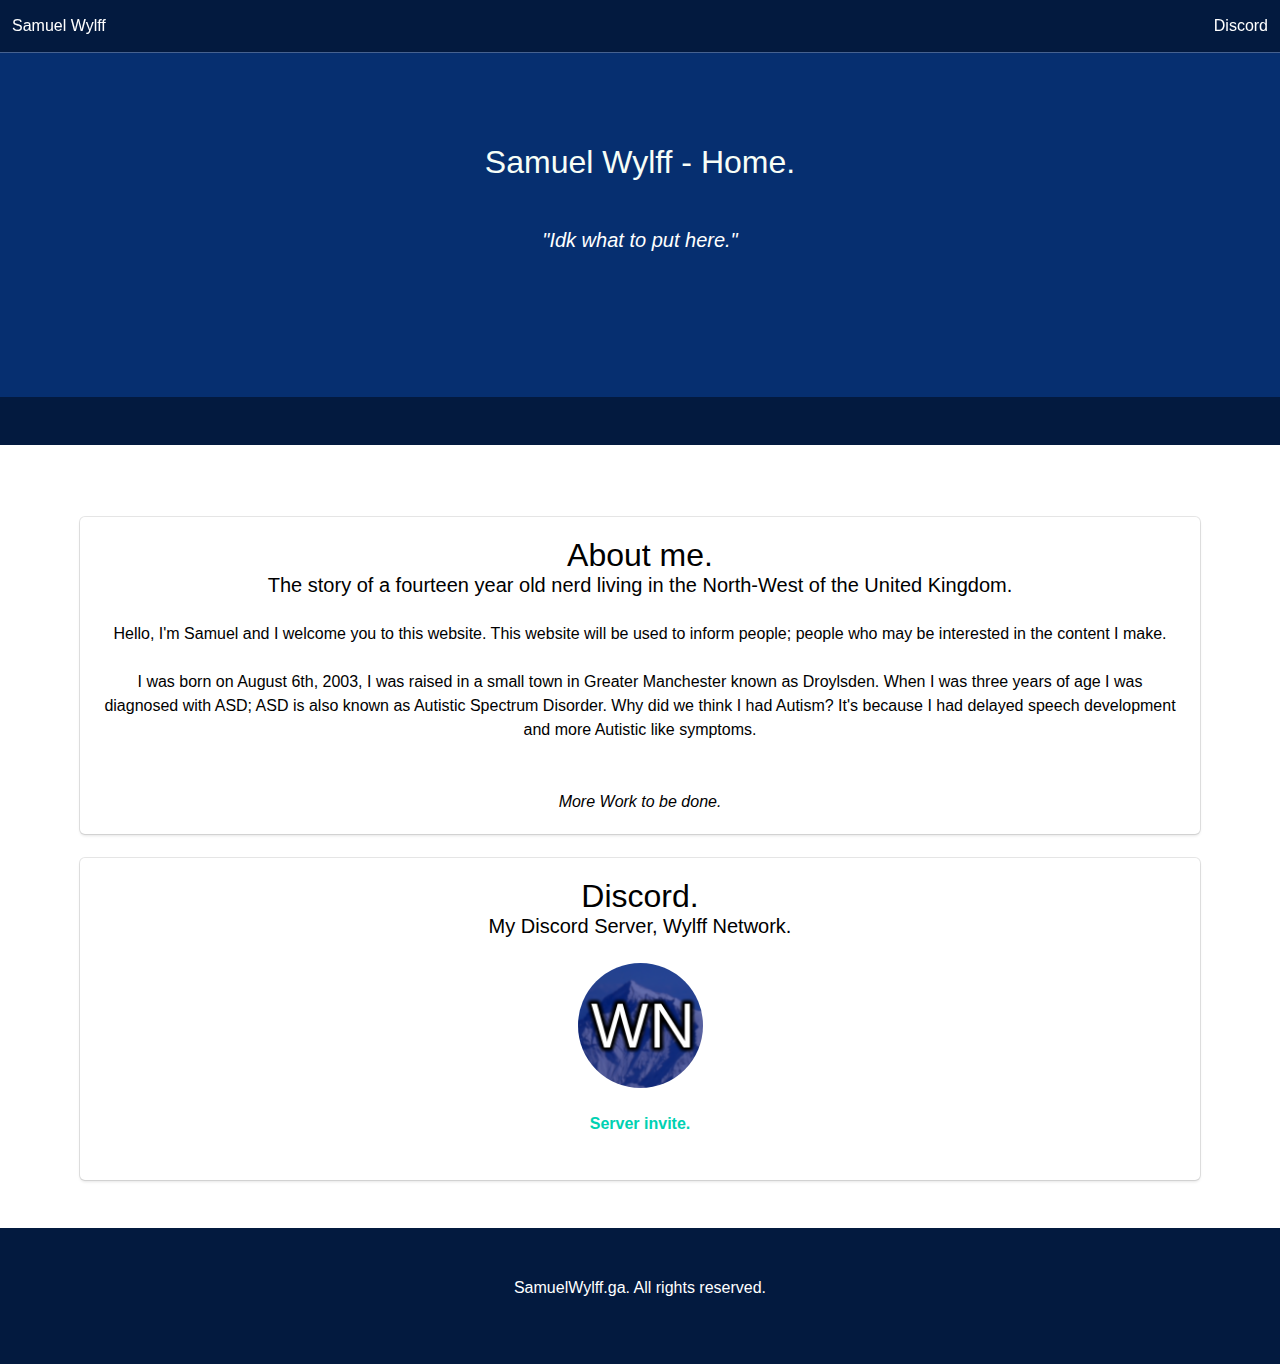
==== Beta/index.html @ 6fc1e646 "Add files via upload" ====
<html>
<head>
	<link rel="stylesheet" href=".\framework\bulma.css">
	<link href="https://maxcdn.bootstrapcdn.com/font-awesome/4.7.0/css/font-awesome.min.css" rel="stylesheet">
	<link rel="stylesheet" href=".\css\styles.css">
	<meta property="og:title" content="Samuel Wylff"/>
	<meta property="og:type" content="website"/>
	<meta property="og:url" content="https://samuelwylff.ga/"/>
	<meta property="og:image" content="https://samuelwylff.ga/img/logo.png">
	<meta property="og:description" content="The official page of Samuel Wylff."/>
	<meta property="og:determiner" content="the"/>
<title>Samuel Wylff</title>
</head>
<section class="hero is-medium" style="background-size: cover; background-position: bottom;">
<div id="hero-head">
<nav class="nav">
<div class="nav-left">
            <a class="nav-item" href="./">
                        Samuel Wylff
            </a>
</div>
<div class="nav-right">
<a class="nav-item" href="https://discord.gg/RM9ayT2">
                          Discord
</a>
</div>
</div>
</nav>
<div class="hero-body" style="background-color: #062f70">
<h1 class="title">Samuel Wylff - Home.</h1>
<br>
<i><h1 class="subtitle" style="color: white">"Idk what to put here."</h1></i>
</div>
</section>
</nav>
<br>
<br>

<div id="content">
<div id="content-inner">
<br>
<br>
<br>
<div class="box" style="text-align: center;" id="about">
<h1 class="title">About me.</h1>
<h2 class="subtitle">The story of a fourteen year old nerd living in the North-West of the United Kingdom.</h2>
<p>Hello, I'm Samuel and I welcome you to this website. This website will be used to inform people; people who may be interested in the content I make. <br><br> I was born on August 6th, 2003, I was raised in a small town in Greater Manchester known as Droylsden. When I was three years of age I was diagnosed with ASD; ASD is also known as Autistic Spectrum Disorder. Why did we think I had Autism? It's because I had delayed speech development and more Autistic like symptoms.<br><br><br> <i>More Work to be done.</i></p>
</div>
<div class="box" style="text-align: center;" id="about">
<h1 class="title">Discord.</h1>
<h2 class="subtitle">My Discord Server, Wylff Network.</h2>
<p><a href="https://discord.gg/RM9ayT2"><img src="img/serverlogo.png" class="serverlogo"><br><br><b>Server invite.</b><br><br></a></p>
</div>
</div>
<br>
<br>
</div>
<footer class="footer">
	<div class="container" id="footer-inner">
		<div class="content has-text-centered">
			SamuelWylff.ga. All rights reserved. 
		</div>
	<br>
	</div>
</footer>
</body>
</html>
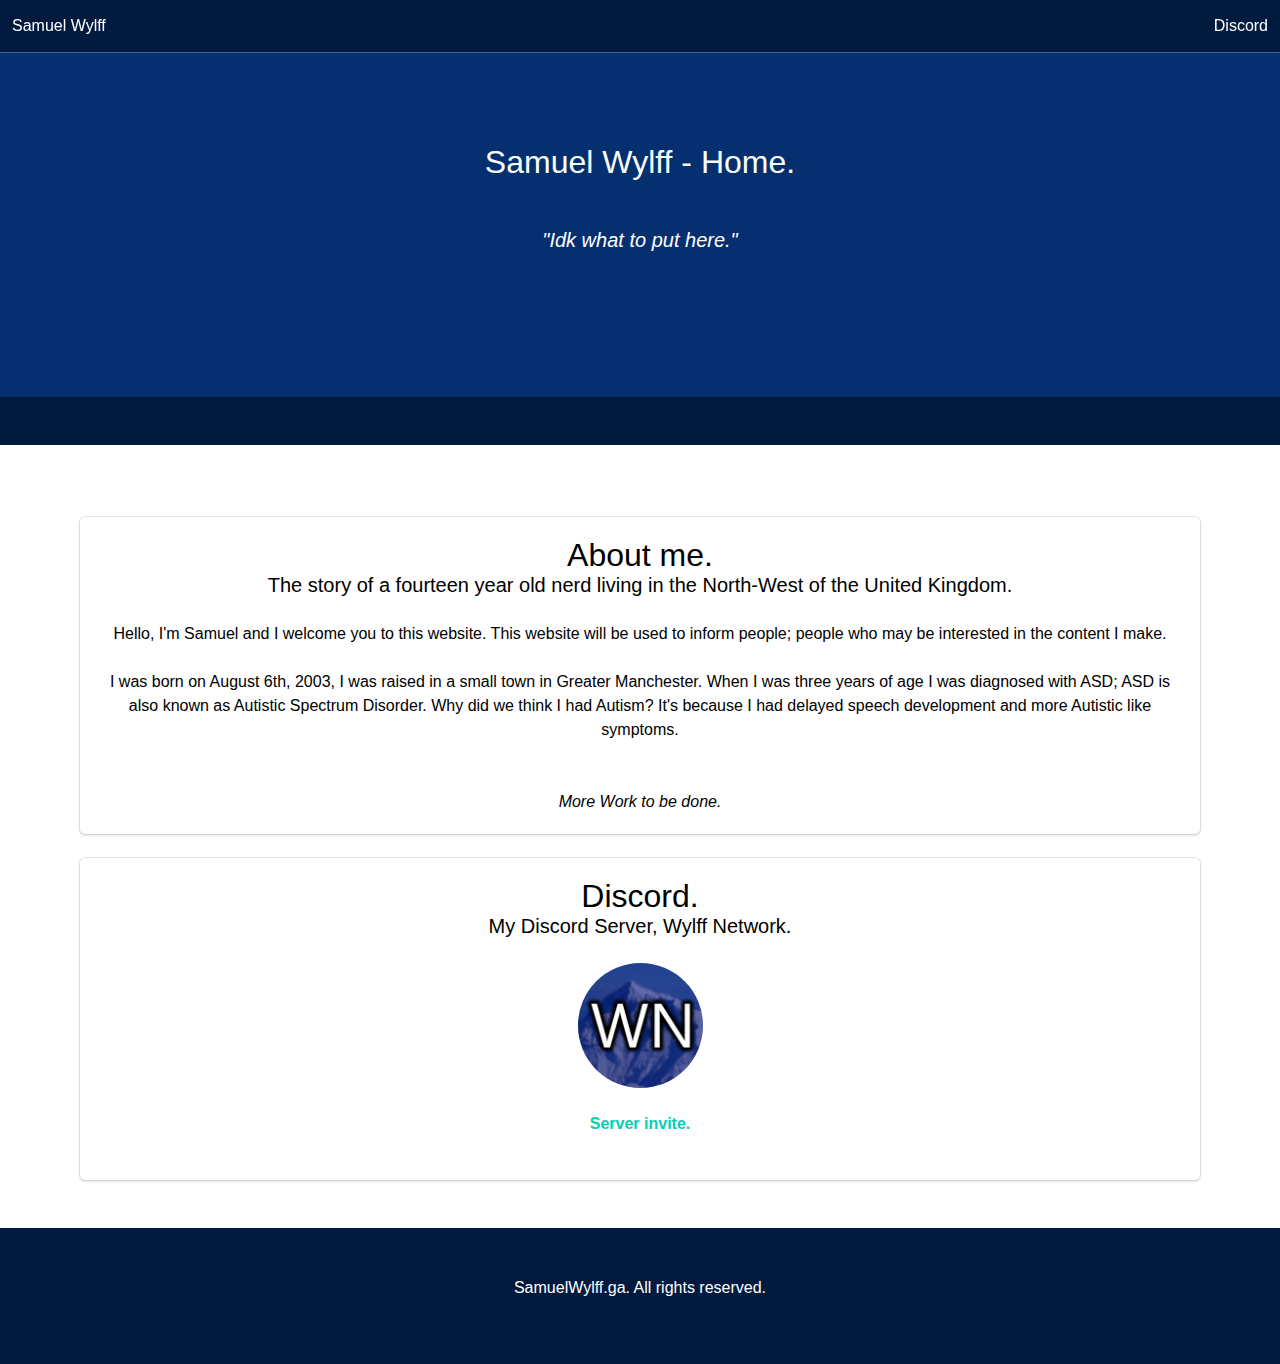
==== commit 98363780: "Add files via upload" ====
--- a/Beta/index.html
+++ b/Beta/index.html
@@ -44,7 +44,7 @@
 <div class="box" style="text-align: center;" id="about">
 <h1 class="title">About me.</h1>
 <h2 class="subtitle">The story of a fourteen year old nerd living in the North-West of the United Kingdom.</h2>
-<p>Hello, I'm Samuel and I welcome you to this website. This website will be used to inform people; people who may be interested in the content I make. <br><br> I was born on August 6th, 2003, I was raised in a small town in Greater Manchester known as Droylsden. When I was three years of age I was diagnosed with ASD; ASD is also known as Autistic Spectrum Disorder. Why did we think I had Autism? It's because I had delayed speech development and more Autistic like symptoms.<br><br><br> <i>More Work to be done.</i></p>
+<p>Hello, I'm Samuel and I welcome you to this website. This website will be used to inform people; people who may be interested in the content I make. <br><br> I was born on August 6th, 2003, I was raised in a small town in Greater Manchester. When I was three years of age I was diagnosed with ASD; ASD is also known as Autistic Spectrum Disorder. Why did we think I had Autism? It's because I had delayed speech development and more Autistic like symptoms.<br><br><br> <i>More Work to be done.</i></p>
 </div>
 <div class="box" style="text-align: center;" id="about">
 <h1 class="title">Discord.</h1>
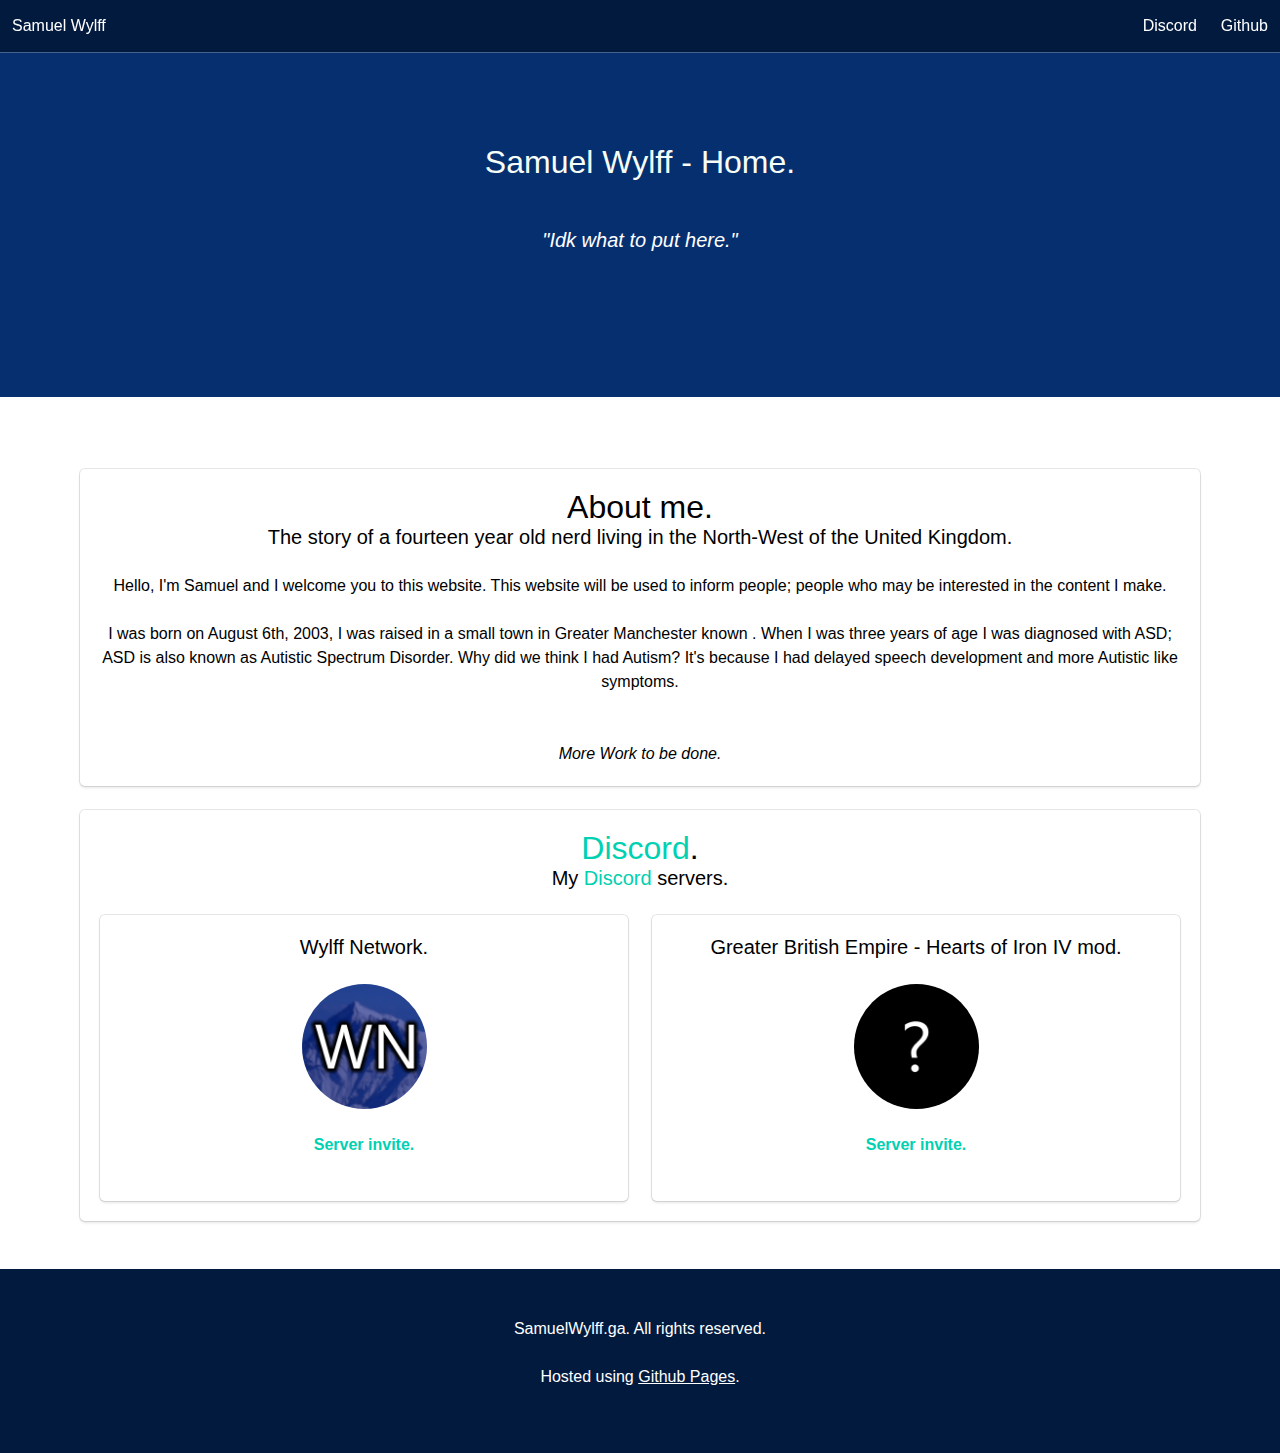
==== commit 7a0d0003: "Add files via upload" ====
--- a/Beta/index.html
+++ b/Beta/index.html
@@ -9,56 +9,71 @@
 	<meta property="og:image" content="https://samuelwylff.ga/img/logo.png">
 	<meta property="og:description" content="The official page of Samuel Wylff."/>
 	<meta property="og:determiner" content="the"/>
-<title>Samuel Wylff</title>
+	<title>Samuel Wylff</title>
 </head>
 <section class="hero is-medium" style="background-size: cover; background-position: bottom;">
-<div id="hero-head">
-<nav class="nav">
-<div class="nav-left">
-            <a class="nav-item" href="./">
-                        Samuel Wylff
-            </a>
-</div>
-<div class="nav-right">
-<a class="nav-item" href="https://discord.gg/RM9ayT2">
-                          Discord
-</a>
-</div>
-</div>
-</nav>
-<div class="hero-body" style="background-color: #062f70">
-<h1 class="title">Samuel Wylff - Home.</h1>
-<br>
-<i><h1 class="subtitle" style="color: white">"Idk what to put here."</h1></i>
-</div>
+	<div id="hero-head">
+		<nav class="nav">
+			<div class="nav-left">
+				<a class="nav-item" href="./">
+							Samuel Wylff
+				</a>
+			</div>
+			<div class="nav-right">
+				<a class="nav-item" href="https://discord.gg/RM9ayT2">
+							Discord
+				</a>
+				<a class="nav-item" href="https://github.com/SamuelWylff">
+							Github
+				</a>
+			</div>
+		</nav>
+	</div>
+	<div class="hero-body" style="background-color: #062f70">
+		<h1 class="title">Samuel Wylff - Home.</h1>
+		<br>
+		<i><h1 class="subtitle" style="color: white">"Idk what to put here."</h1></i>
+	</div>
 </section>
-</nav>
-<br>
-<br>
-
 <div id="content">
-<div id="content-inner">
-<br>
-<br>
-<br>
-<div class="box" style="text-align: center;" id="about">
-<h1 class="title">About me.</h1>
-<h2 class="subtitle">The story of a fourteen year old nerd living in the North-West of the United Kingdom.</h2>
-<p>Hello, I'm Samuel and I welcome you to this website. This website will be used to inform people; people who may be interested in the content I make. <br><br> I was born on August 6th, 2003, I was raised in a small town in Greater Manchester. When I was three years of age I was diagnosed with ASD; ASD is also known as Autistic Spectrum Disorder. Why did we think I had Autism? It's because I had delayed speech development and more Autistic like symptoms.<br><br><br> <i>More Work to be done.</i></p>
-</div>
-<div class="box" style="text-align: center;" id="about">
-<h1 class="title">Discord.</h1>
-<h2 class="subtitle">My Discord Server, Wylff Network.</h2>
-<p><a href="https://discord.gg/RM9ayT2"><img src="img/serverlogo.png" class="serverlogo"><br><br><b>Server invite.</b><br><br></a></p>
-</div>
-</div>
+	<div id="content-inner">
+	<br>
+	<br>
+	<br>
+		<div class="box" style="text-align: center;" id="about">
+			<h1 class="title">About me.</h1>
+			<h2 class="subtitle">The story of a fourteen year old nerd living in the North-West of the United Kingdom.</h2>
+			<p>Hello, I'm Samuel and I welcome you to this website. This website will be used to inform people; people who may be interested in the content I make. <br><br> I was born on August 6th, 2003, I was raised in a small town in Greater Manchester known . When I was three years of age I was diagnosed with ASD; ASD is also known as Autistic Spectrum Disorder. Why did we think I had Autism? It's because I had delayed speech development and more Autistic like symptoms.<br><br><br> <i>More Work to be done.</i></p>
+		</div>
+		<div class="box" style="text-align: center;" id="about">
+			<h1 class="title"><a href="https://discordapp.com/">Discord</a>.</h1>
+			<h2 class="subtitle">My <a href="https://discordapp.com/">Discord</a> servers.</h2>
+			<div class="columns">
+				<div class="column">
+					<div class="box" style="text-align: center;" id="about">
+						<h2 class="subtitle">Wylff Network.</h2>
+						<p><a href="https://discord.gg/RM9ayT2"><img src="img/serverlogo.png" class="serverlogo"><br><br><b>Server invite.</b><br><br></a></p>
+					</div>
+				</div>
+				<div class="column">
+					<div class="box" style="text-align: center;" id="about">
+						<h2 class="subtitle">Greater British Empire - Hearts of Iron IV mod.</h2>
+						<p><a href="https://discord.gg/thxGrSr"><img src="img/serverlogo2.png" class="serverlogo"><br><br><b>Server invite.</b><br><br></a></p>
+					</div>
+				</div>
+			</div>
+		</div>
+	</div>
 <br>
 <br>
 </div>
 <footer class="footer">
 	<div class="container" id="footer-inner">
 		<div class="content has-text-centered">
-			SamuelWylff.ga. All rights reserved. 
+			SamuelWylff.ga. All rights reserved.
+			<br>
+			<br>
+			Hosted using <a href="https://github.com/SamuelWylff/Website">Github Pages</a>.
 		</div>
 	<br>
 	</div>
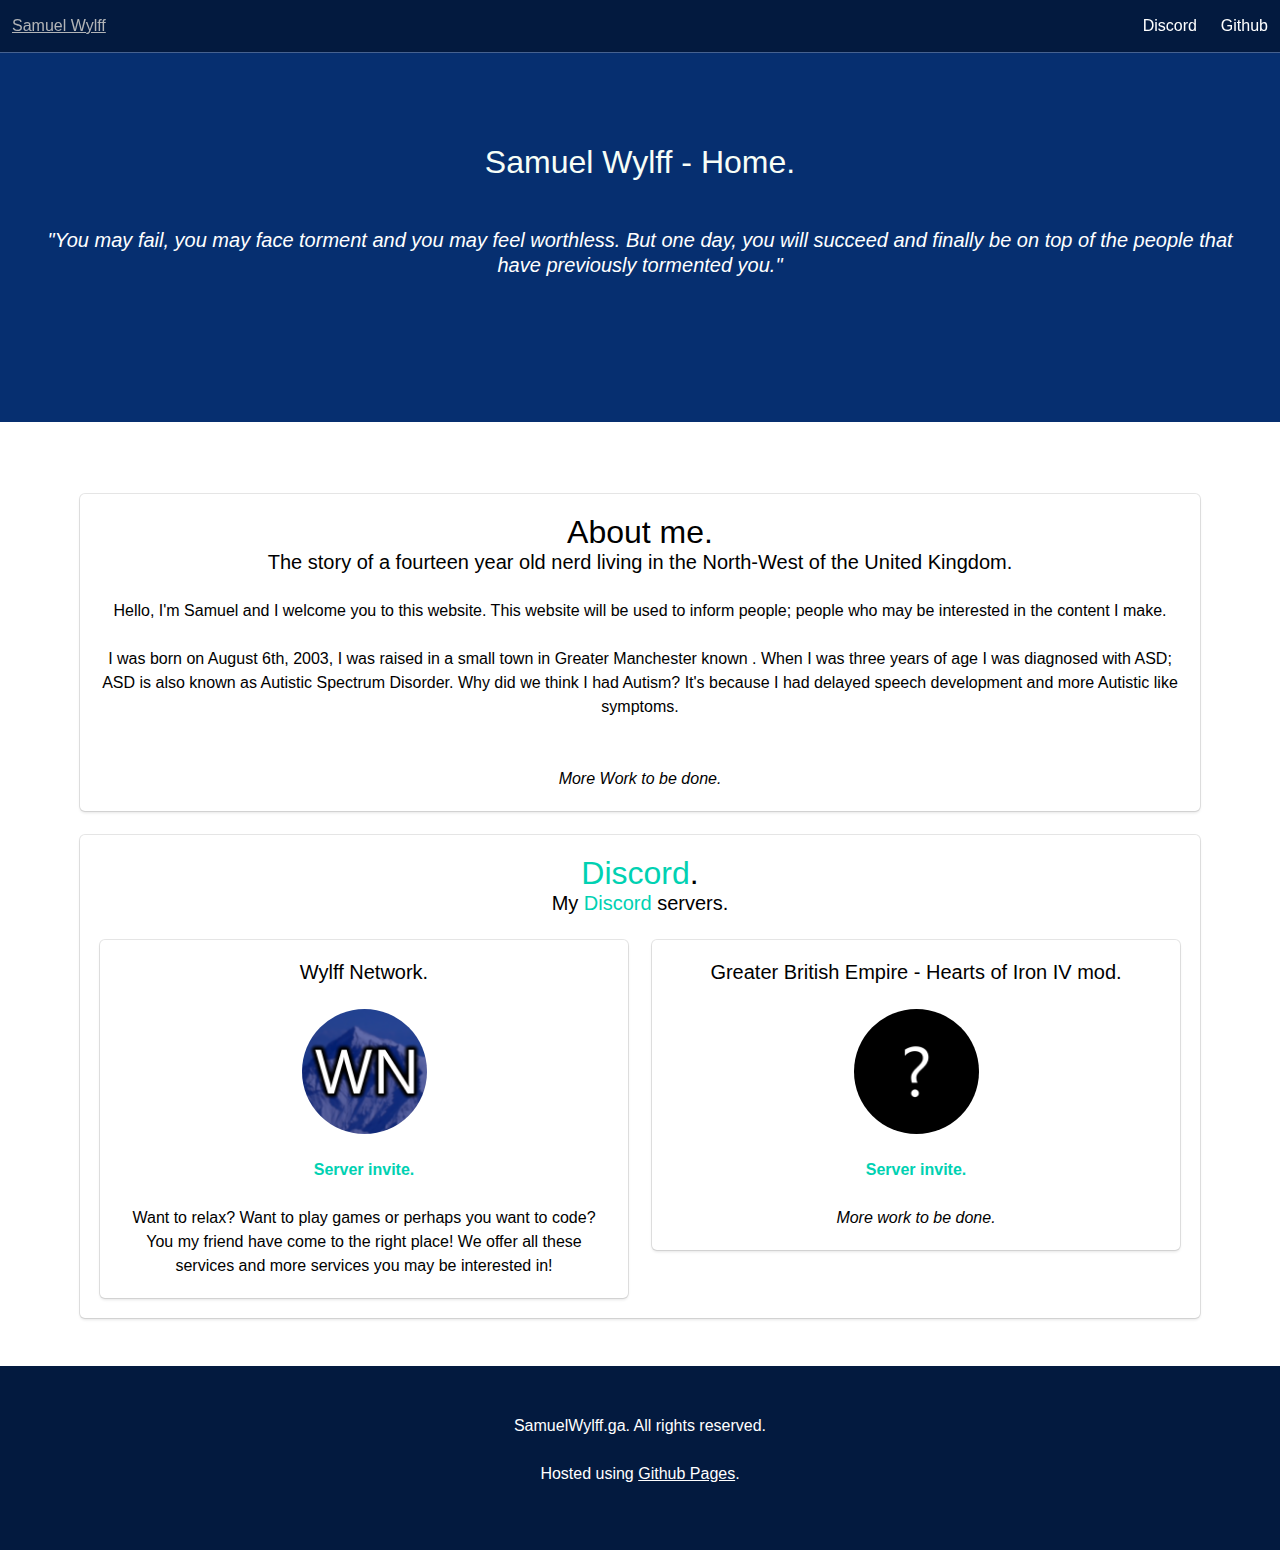
==== commit 66d9b322: "Add files via upload" ====
--- a/Beta/index.html
+++ b/Beta/index.html
@@ -32,7 +32,7 @@
 	<div class="hero-body" style="background-color: #062f70">
 		<h1 class="title">Samuel Wylff - Home.</h1>
 		<br>
-		<i><h1 class="subtitle" style="color: white">"Idk what to put here."</h1></i>
+		<i><h1 class="subtitle" style="color: white">"You may fail, you may face torment and you may feel worthless. But one day, you will succeed and finally be on top of the people that have previously tormented you."</h1></i>
 	</div>
 </section>
 <div id="content">
@@ -53,12 +53,14 @@
 					<div class="box" style="text-align: center;" id="about">
 						<h2 class="subtitle">Wylff Network.</h2>
 						<p><a href="https://discord.gg/RM9ayT2"><img src="img/serverlogo.png" class="serverlogo"><br><br><b>Server invite.</b><br><br></a></p>
+						<p>Want to relax? Want to play games or perhaps you want to code? You my friend have come to the right place! We offer all these services and more services you may be interested in!</p>
 					</div>
 				</div>
 				<div class="column">
 					<div class="box" style="text-align: center;" id="about">
 						<h2 class="subtitle">Greater British Empire - Hearts of Iron IV mod.</h2>
 						<p><a href="https://discord.gg/thxGrSr"><img src="img/serverlogo2.png" class="serverlogo"><br><br><b>Server invite.</b><br><br></a></p>
+						<p><i>More work to be done.</i>
 					</div>
 				</div>
 			</div>
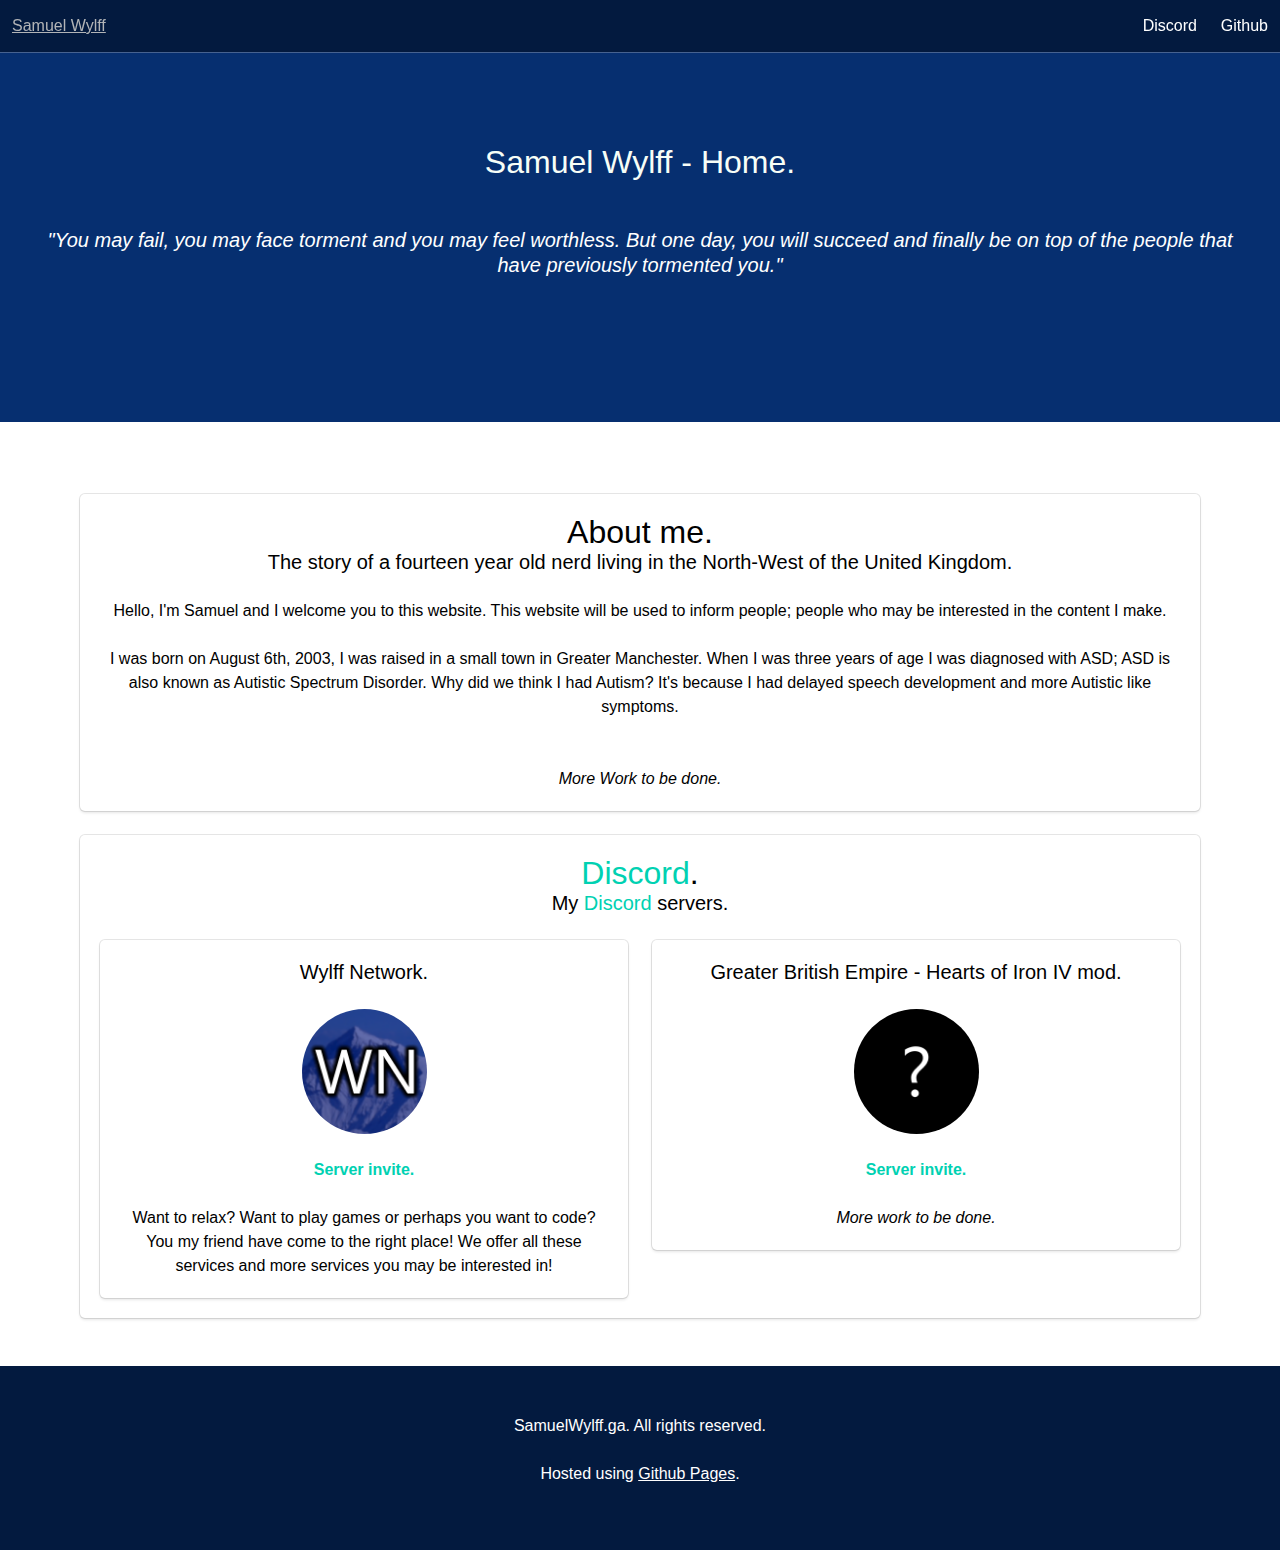
==== commit ff27556f: "Add files via upload" ====
--- a/Beta/index.html
+++ b/Beta/index.html
@@ -15,7 +15,7 @@
 	<div id="hero-head">
 		<nav class="nav">
 			<div class="nav-left">
-				<a class="nav-item" href="./">
+				<a class="nav-item" href="./index.hmtl">
 							Samuel Wylff
 				</a>
 			</div>
@@ -43,7 +43,7 @@
 		<div class="box" style="text-align: center;" id="about">
 			<h1 class="title">About me.</h1>
 			<h2 class="subtitle">The story of a fourteen year old nerd living in the North-West of the United Kingdom.</h2>
-			<p>Hello, I'm Samuel and I welcome you to this website. This website will be used to inform people; people who may be interested in the content I make. <br><br> I was born on August 6th, 2003, I was raised in a small town in Greater Manchester known . When I was three years of age I was diagnosed with ASD; ASD is also known as Autistic Spectrum Disorder. Why did we think I had Autism? It's because I had delayed speech development and more Autistic like symptoms.<br><br><br> <i>More Work to be done.</i></p>
+			<p>Hello, I'm Samuel and I welcome you to this website. This website will be used to inform people; people who may be interested in the content I make. <br><br> I was born on August 6th, 2003, I was raised in a small town in Greater Manchester. When I was three years of age I was diagnosed with ASD; ASD is also known as Autistic Spectrum Disorder. Why did we think I had Autism? It's because I had delayed speech development and more Autistic like symptoms.<br><br><br> <i>More Work to be done.</i></p>
 		</div>
 		<div class="box" style="text-align: center;" id="about">
 			<h1 class="title"><a href="https://discordapp.com/">Discord</a>.</h1>
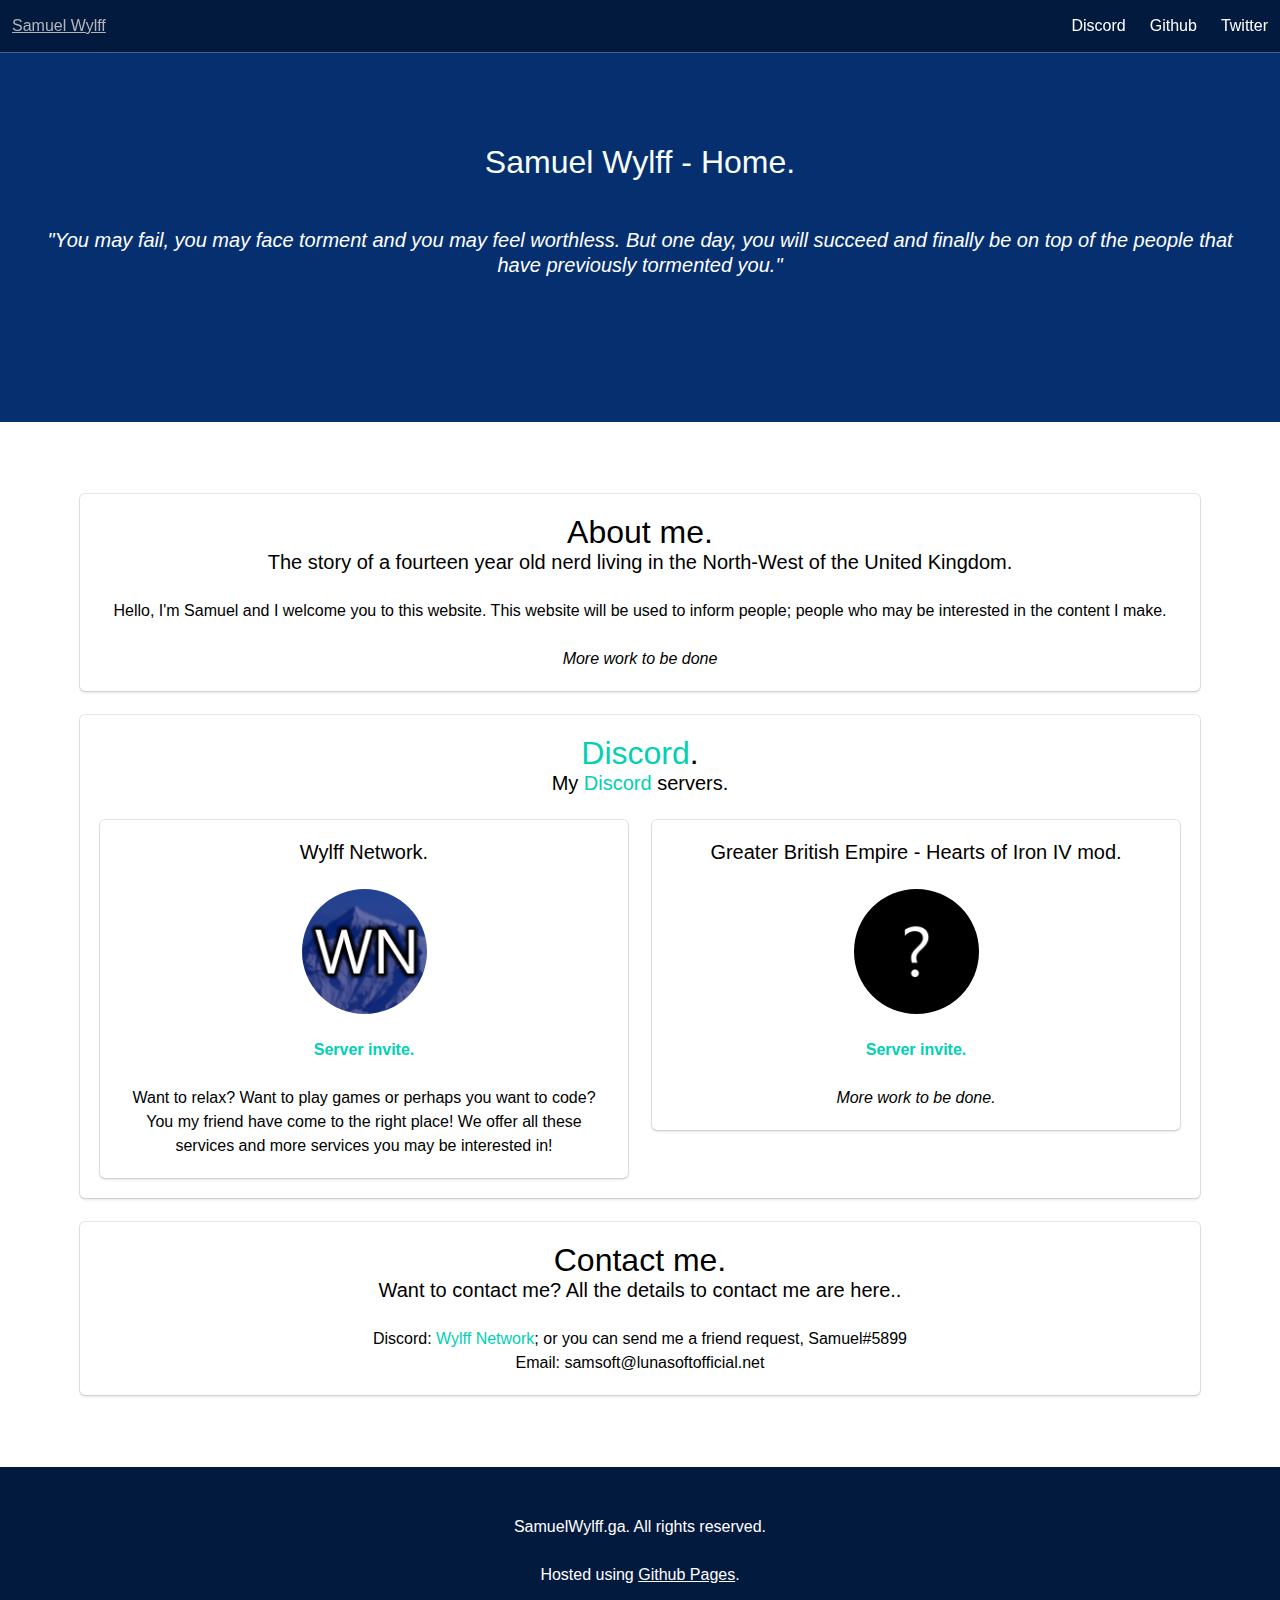
==== commit 039e1ddf: "Add files via upload" ====
--- a/Beta/index.html
+++ b/Beta/index.html
@@ -26,6 +26,9 @@
 				<a class="nav-item" href="https://github.com/SamuelWylff">
 							Github
 				</a>
+				<a class="nav-item" href="https://twitter.com/_Samuel_Wylff_">
+							Twitter
+				</a>
 			</div>
 		</nav>
 	</div>
@@ -43,7 +46,7 @@
 		<div class="box" style="text-align: center;" id="about">
 			<h1 class="title">About me.</h1>
 			<h2 class="subtitle">The story of a fourteen year old nerd living in the North-West of the United Kingdom.</h2>
-			<p>Hello, I'm Samuel and I welcome you to this website. This website will be used to inform people; people who may be interested in the content I make. <br><br> I was born on August 6th, 2003, I was raised in a small town in Greater Manchester. When I was three years of age I was diagnosed with ASD; ASD is also known as Autistic Spectrum Disorder. Why did we think I had Autism? It's because I had delayed speech development and more Autistic like symptoms.<br><br><br> <i>More Work to be done.</i></p>
+			<p>Hello, I'm Samuel and I welcome you to this website. This website will be used to inform people; people who may be interested in the content I make. <br><br><i>More work to be done</i></p>
 		</div>
 		<div class="box" style="text-align: center;" id="about">
 			<h1 class="title"><a href="https://discordapp.com/">Discord</a>.</h1>
@@ -65,7 +68,14 @@
 				</div>
 			</div>
 		</div>
+		<div class="box" style="text-align: center;" id="about">
+			<h1 class="title">Contact me.</h1>
+			<h2 class="subtitle">Want to contact me? All the details to contact me are here..</h2>
+			<p>Discord: <a href="https://discord.gg/RM9ayT2">Wylff Network</a>; or you can send me a friend request, Samuel#5899</p>
+			<p>Email: samsoft@lunasoftofficial.net</p>
+		</div>
 	</div>
+<br>
 <br>
 <br>
 </div>
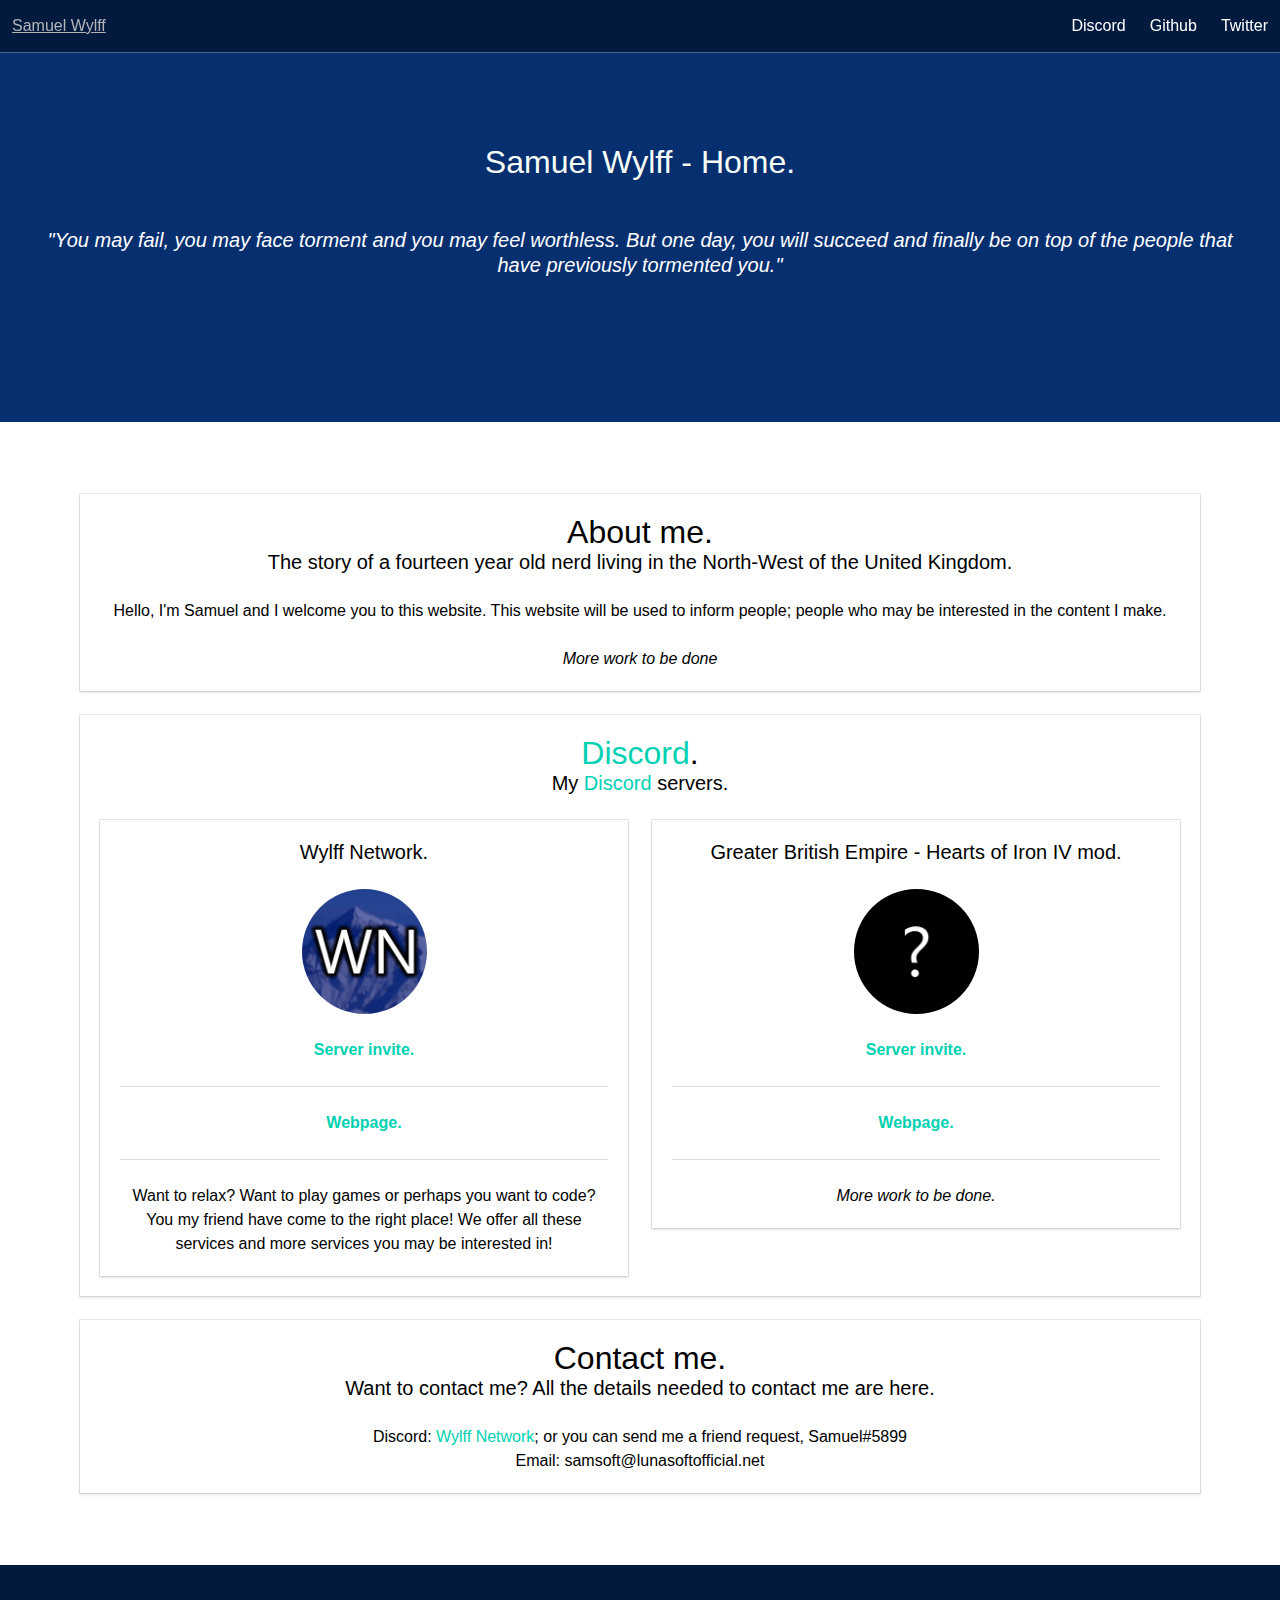
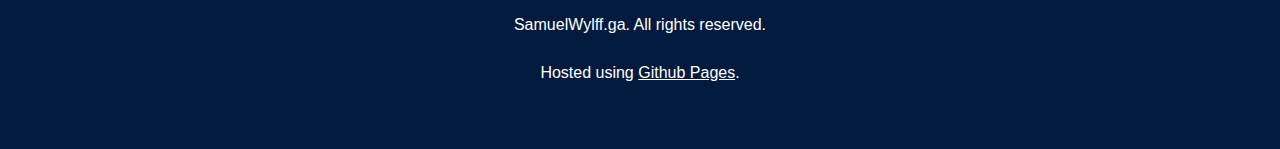
==== commit f621f401: "Add files via upload" ====
--- a/Beta/index.html
+++ b/Beta/index.html
@@ -6,7 +6,7 @@
 	<meta property="og:title" content="Samuel Wylff"/>
 	<meta property="og:type" content="website"/>
 	<meta property="og:url" content="https://samuelwylff.ga/"/>
-	<meta property="og:image" content="https://samuelwylff.ga/img/logo.png">
+	<meta property="og:image" content="https://samuelwylff.ga/img/serverlogo.png">
 	<meta property="og:description" content="The official page of Samuel Wylff."/>
 	<meta property="og:determiner" content="the"/>
 	<title>Samuel Wylff</title>
@@ -20,13 +20,13 @@
 				</a>
 			</div>
 			<div class="nav-right">
-				<a class="nav-item" href="https://discord.gg/RM9ayT2">
+				<a class="nav-item" target="_blank" href="https://discord.gg/RM9ayT2">
 							Discord
 				</a>
-				<a class="nav-item" href="https://github.com/SamuelWylff">
+				<a class="nav-item" target="_blank" href="https://github.com/SamuelWylff">
 							Github
 				</a>
-				<a class="nav-item" href="https://twitter.com/_Samuel_Wylff_">
+				<a class="nav-item" target="_blank" href="https://twitter.com/_Samuel_Wylff_">
 							Twitter
 				</a>
 			</div>
@@ -49,20 +49,24 @@
 			<p>Hello, I'm Samuel and I welcome you to this website. This website will be used to inform people; people who may be interested in the content I make. <br><br><i>More work to be done</i></p>
 		</div>
 		<div class="box" style="text-align: center;" id="about">
-			<h1 class="title"><a href="https://discordapp.com/">Discord</a>.</h1>
-			<h2 class="subtitle">My <a href="https://discordapp.com/">Discord</a> servers.</h2>
+			<h1 class="title"><a target="_blank" href="https://discordapp.com/">Discord</a>.</h1>
+			<h2 class="subtitle">My <a target="_blank" href="https://discordapp.com/">Discord</a> servers.</h2>
 			<div class="columns">
 				<div class="column">
 					<div class="box" style="text-align: center;" id="about">
 						<h2 class="subtitle">Wylff Network.</h2>
-						<p><a href="https://discord.gg/RM9ayT2"><img src="img/serverlogo.png" class="serverlogo"><br><br><b>Server invite.</b><br><br></a></p>
+						<p><a target="_blank" href="https://discord.gg/RM9ayT2"><img src="img/serverlogo.png" class="serverlogo"><br><br><b>Server invite.</b><hr></a></p>
+						<p><a href="./wylffnetwork.html"><b>Webpage.</b><br></a></p>
+						<hr>
 						<p>Want to relax? Want to play games or perhaps you want to code? You my friend have come to the right place! We offer all these services and more services you may be interested in!</p>
 					</div>
 				</div>
 				<div class="column">
 					<div class="box" style="text-align: center;" id="about">
 						<h2 class="subtitle">Greater British Empire - Hearts of Iron IV mod.</h2>
-						<p><a href="https://discord.gg/thxGrSr"><img src="img/serverlogo2.png" class="serverlogo"><br><br><b>Server invite.</b><br><br></a></p>
+						<p><a target="_blank" href="https://discord.gg/thxGrSr"><img src="img/serverlogo2.png" class="serverlogo"><br><br><b>Server invite.</b><hr></a></p>
+						<p><a href="./gbe.hmtl"><b>Webpage.</b><br></a></p>
+						<hr>
 						<p><i>More work to be done.</i>
 					</div>
 				</div>
@@ -70,8 +74,8 @@
 		</div>
 		<div class="box" style="text-align: center;" id="about">
 			<h1 class="title">Contact me.</h1>
-			<h2 class="subtitle">Want to contact me? All the details to contact me are here..</h2>
-			<p>Discord: <a href="https://discord.gg/RM9ayT2">Wylff Network</a>; or you can send me a friend request, Samuel#5899</p>
+			<h2 class="subtitle">Want to contact me? All the details needed to contact me are here.</h2>
+			<p>Discord: <a target="_blank" href="https://discord.gg/RM9ayT2">Wylff Network</a>; or you can send me a friend request, Samuel#5899</p>
 			<p>Email: samsoft@lunasoftofficial.net</p>
 		</div>
 	</div>
@@ -85,7 +89,7 @@
 			SamuelWylff.ga. All rights reserved.
 			<br>
 			<br>
-			Hosted using <a href="https://github.com/SamuelWylff/Website">Github Pages</a>.
+			Hosted using <a target="_blank" href="https://github.com/SamuelWylff/Website">Github Pages</a>.
 		</div>
 	<br>
 	</div>
